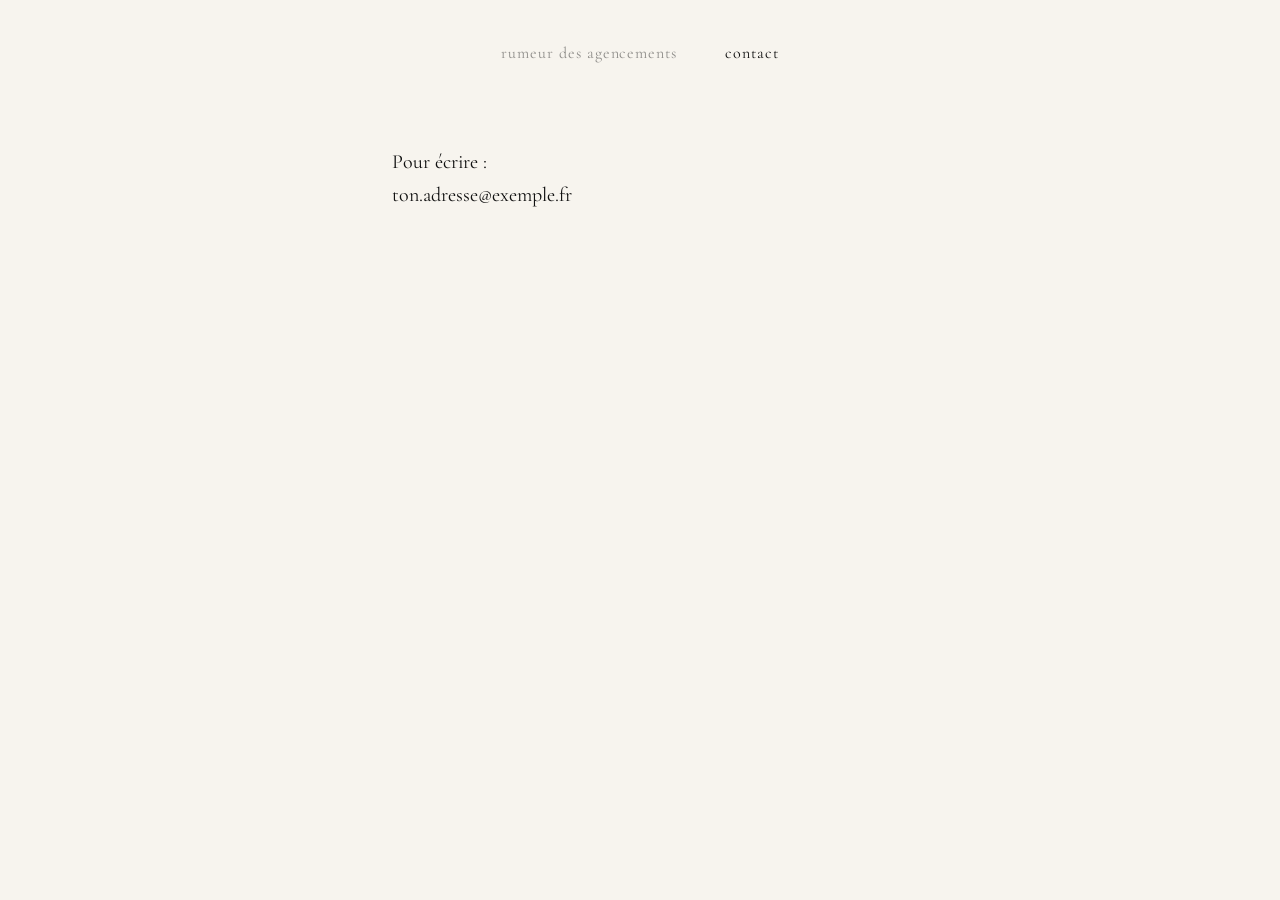
==== contact.html @ 72b26fd1 "Add files via upload" ====
<!DOCTYPE html>
<html lang="fr">
<head>
<meta charset="utf-8">
<meta name="viewport" content="width=device-width, initial-scale=1">
<title>Rumeur des agencements</title>
<link rel="preconnect" href="https://fonts.googleapis.com">
<link rel="preconnect" href="https://fonts.gstatic.com" crossorigin>
<link href="https://fonts.googleapis.com/css2?family=Cormorant+Garamond:ital,wght@0,400;0,500;1,400&display=swap" rel="stylesheet">
<link rel="stylesheet" href="style.css">
</head>
<body>
<nav>
  <a href="rumeur.html">rumeur des agencements</a>
  <a href="contact.html">contact</a>
</nav>
<main class="contact" id="contact"></main>
<script src="site.js"></script>
<script>
  lire('contact.txt').then(c => document.getElementById('contact').textContent = c.trim());
</script>
</body>
</html>
---- style.css ----
:root { --fond: #f7f4ee; --encre: #111; }
* { box-sizing: border-box; margin: 0; padding: 0; }
html, body { background: var(--fond); color: var(--encre); }
body {
  font-family: 'Cormorant Garamond', Georgia, serif;
  font-size: 20px;
  line-height: 1.65;
  min-height: 100vh;
}
nav {
  display: flex;
  justify-content: center;
  gap: 3rem;
  padding: 2.5rem 1rem 0;
  font-size: 1rem;
  letter-spacing: .06em;
}
nav a { color: var(--encre); text-decoration: none; opacity: .45; transition: opacity .4s; }
nav a:hover, nav a.actif { opacity: 1; }
main { max-width: 34rem; margin: 0 auto; padding: 0 1.5rem 6rem; }

/* Accueil */
.accueil {
  display: flex; flex-direction: column; justify-content: center; align-items: center;
  text-align: center; min-height: 78vh;
}
.phrase { font-style: italic; font-size: 1.6rem; white-space: pre-line; }
button {
  font: inherit; font-size: 1rem; letter-spacing: .06em;
  background: none; border: none; color: var(--encre);
  cursor: pointer; margin-top: 3rem; opacity: .45; transition: opacity .4s;
}
button:hover { opacity: 1; }
#emergence { margin-top: 3rem; min-height: 8rem; white-space: pre-line; opacity: 0; transition: opacity 1.2s; }
#emergence.la { opacity: 1; }

/* Rumeur des agencements */
.texte { white-space: pre-line; padding: 4.5rem 0 0; }
.date { display: block; font-size: .8rem; opacity: .45; margin-top: 1.2rem; }

/* Contact */
.contact { white-space: pre-line; padding-top: 5rem; }
.contact a { color: var(--encre); }
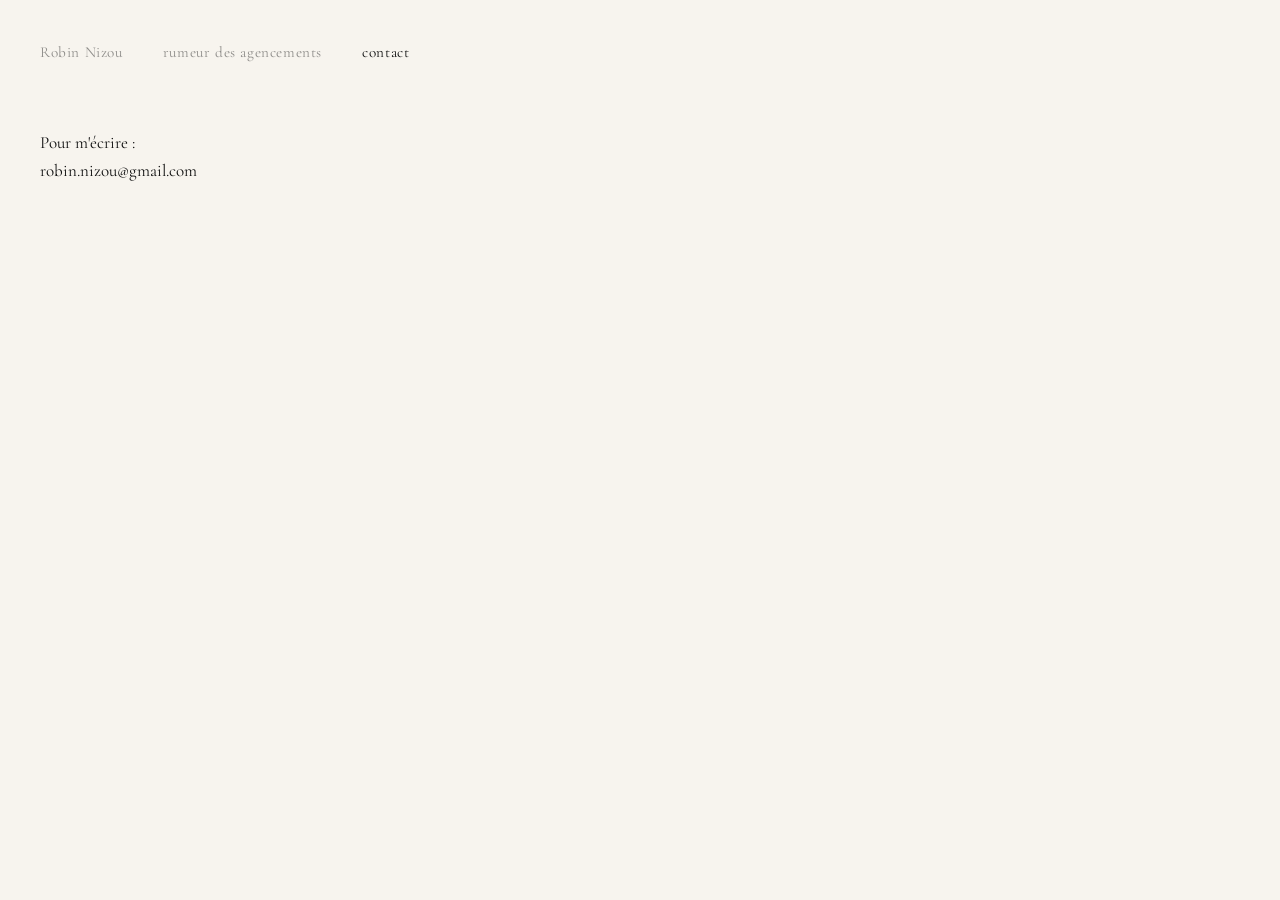
==== commit 6e5eee31: "Add files via upload" ====
--- a/contact.html
+++ b/contact.html
@@ -11,6 +11,7 @@
 </head>
 <body>
 <nav>
+  <a href="index.html">Robin Nizou</a>
   <a href="rumeur.html">rumeur des agencements</a>
   <a href="contact.html">contact</a>
 </nav>
--- a/style.css
+++ b/style.css
@@ -3,41 +3,38 @@
 html, body { background: var(--fond); color: var(--encre); }
 body {
   font-family: 'Cormorant Garamond', Georgia, serif;
-  font-size: 20px;
+  font-size: 17px;
   line-height: 1.65;
   min-height: 100vh;
 }
 nav {
   display: flex;
-  justify-content: center;
-  gap: 3rem;
-  padding: 2.5rem 1rem 0;
-  font-size: 1rem;
-  letter-spacing: .06em;
+  flex-wrap: wrap;
+  gap: .4rem 2.5rem;
+  padding: 2.5rem 2.5rem 0;
+  font-size: .95rem;
+  letter-spacing: .04em;
 }
 nav a { color: var(--encre); text-decoration: none; opacity: .45; transition: opacity .4s; }
 nav a:hover, nav a.actif { opacity: 1; }
-main { max-width: 34rem; margin: 0 auto; padding: 0 1.5rem 6rem; }
+main { max-width: 34rem; padding: 0 2.5rem 6rem; }
 
 /* Accueil */
-.accueil {
-  display: flex; flex-direction: column; justify-content: center; align-items: center;
-  text-align: center; min-height: 78vh;
-}
-.phrase { font-style: italic; font-size: 1.6rem; white-space: pre-line; }
+.accueil { padding-top: 9rem; }
+.phrase { font-style: italic; font-size: 1.25rem; white-space: pre-line; }
 button {
-  font: inherit; font-size: 1rem; letter-spacing: .06em;
+  font: inherit; font-size: .95rem; letter-spacing: .04em;
   background: none; border: none; color: var(--encre);
-  cursor: pointer; margin-top: 3rem; opacity: .45; transition: opacity .4s;
+  cursor: pointer; margin-top: 2.5rem; padding: 0; text-align: left; opacity: .45; transition: opacity .4s;
 }
 button:hover { opacity: 1; }
 #emergence { margin-top: 3rem; min-height: 8rem; white-space: pre-line; opacity: 0; transition: opacity 1.2s; }
 #emergence.la { opacity: 1; }
 
 /* Rumeur des agencements */
-.texte { white-space: pre-line; padding: 4.5rem 0 0; }
+.texte { white-space: pre-line; padding: 4rem 0 0; }
 .date { display: block; font-size: .8rem; opacity: .45; margin-top: 1.2rem; }
 
 /* Contact */
-.contact { white-space: pre-line; padding-top: 5rem; }
+.contact { white-space: pre-line; padding-top: 4rem; }
 .contact a { color: var(--encre); }
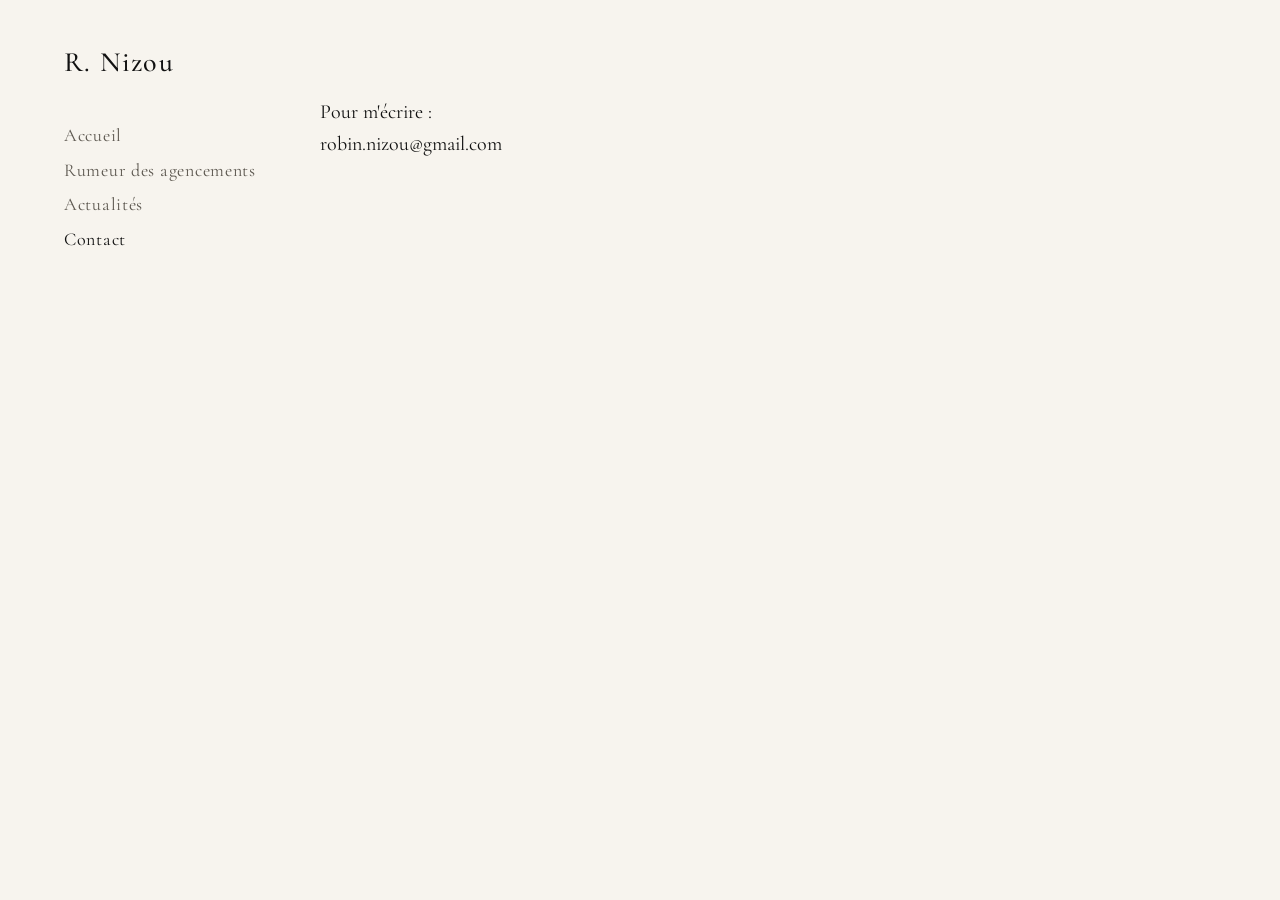
==== commit 4d9f59e4: "Add files via upload" ====
--- a/contact.html
+++ b/contact.html
@@ -3,22 +3,30 @@
 <head>
 <meta charset="utf-8">
 <meta name="viewport" content="width=device-width, initial-scale=1">
-<title>Rumeur des agencements</title>
+<title>Contact · R. Nizou</title>
 <link rel="preconnect" href="https://fonts.googleapis.com">
 <link rel="preconnect" href="https://fonts.gstatic.com" crossorigin>
 <link href="https://fonts.googleapis.com/css2?family=Cormorant+Garamond:ital,wght@0,400;0,500;1,400&display=swap" rel="stylesheet">
 <link rel="stylesheet" href="style.css">
 </head>
 <body>
-<nav>
-  <a href="index.html">Robin Nizou</a>
-  <a href="rumeur.html">rumeur des agencements</a>
-  <a href="contact.html">contact</a>
-</nav>
-<main class="contact" id="contact"></main>
+<div class="page">
+<aside>
+  <h1 class="nom"><a href="index.html">R. Nizou</a></h1>
+  <nav aria-label="Navigation principale">
+    <a href="index.html">Accueil</a>
+    <a href="rumeur.html">Rumeur des agencements</a>
+    <a href="actualites.html">Actualités</a>
+    <a href="contact.html">Contact</a>
+  </nav>
+</aside>
+<main>
+<div class="colonne">
+  <p class="contact" id="contact"></p>
+</div>
+</main>
+</div>
 <script src="site.js"></script>
-<script>
-  lire('contact.txt').then(c => document.getElementById('contact').textContent = c.trim());
-</script>
+<script>lire('contact.txt').then(c => document.getElementById('contact').textContent = c.trim());</script>
 </body>
 </html>
--- a/style.css
+++ b/style.css
@@ -1,40 +1,55 @@
-:root { --fond: #f7f4ee; --encre: #111; }
-* { box-sizing: border-box; margin: 0; padding: 0; }
-html, body { background: var(--fond); color: var(--encre); }
+:root { --fond: #f7f4ee; --encre: #111; --gris: #5c574f; }
+* { box-sizing: border-box; }
+html, body { margin: 0; background: var(--fond); color: var(--encre); }
 body {
   font-family: 'Cormorant Garamond', Georgia, serif;
-  font-size: 17px;
-  line-height: 1.65;
-  min-height: 100vh;
+  font-size: 20px;
+  line-height: 1.6;
+  text-align: left;
 }
-nav {
-  display: flex;
-  flex-wrap: wrap;
-  gap: .4rem 2.5rem;
-  padding: 2.5rem 2.5rem 0;
-  font-size: .95rem;
-  letter-spacing: .04em;
+a { color: var(--encre); text-decoration: none; }
+a:hover, button:hover { text-decoration: underline; }
+a:focus-visible, button:focus-visible { outline: 2px solid var(--encre); outline-offset: 3px; }
+
+.page { display: flex; flex-wrap: wrap; align-items: flex-start; min-height: 100vh; }
+
+/* Colonne de gauche */
+aside {
+  flex: 0 0 280px;
+  padding: 40px 0 40px clamp(20px, 5vw, 64px);
+  display: flex; flex-direction: column; align-items: flex-start; gap: 36px;
 }
-nav a { color: var(--encre); text-decoration: none; opacity: .45; transition: opacity .4s; }
-nav a:hover, nav a.actif { opacity: 1; }
-main { max-width: 34rem; padding: 0 2.5rem 6rem; }
+.nom { margin: 0; font-size: 28px; font-weight: 500; letter-spacing: .05em; }
+nav { display: flex; flex-direction: column; align-items: flex-start; gap: 6px; font-size: 18px; letter-spacing: .04em; }
+nav a { color: var(--gris); }
+nav a.actif { color: var(--encre); }
+
+/* Contenu */
+main { flex: 999 1 520px; min-width: 0; padding: 40px clamp(20px, 5vw, 64px) 140px 40px; }
+.colonne { max-width: 680px; padding-top: 56px; }
 
 /* Accueil */
-.accueil { padding-top: 9rem; }
-.phrase { font-style: italic; font-size: 1.25rem; white-space: pre-line; }
+.phrase { margin: 0; font-style: italic; font-size: 26px; white-space: pre-line; transition: opacity .9s, visibility .9s; }
+.phrase.cachee { opacity: 0; visibility: hidden; }
 button {
-  font: inherit; font-size: .95rem; letter-spacing: .04em;
+  font: inherit; font-size: 18px; letter-spacing: .04em;
   background: none; border: none; color: var(--encre);
-  cursor: pointer; margin-top: 2.5rem; padding: 0; text-align: left; opacity: .45; transition: opacity .4s;
+  cursor: pointer; margin: 40px 0 0; padding: 4px 0; text-align: left;
 }
-button:hover { opacity: 1; }
-#emergence { margin-top: 3rem; min-height: 8rem; white-space: pre-line; opacity: 0; transition: opacity 1.2s; }
-#emergence.la { opacity: 1; }
+#emergence { margin-top: 48px; white-space: pre-line; opacity: 0; visibility: hidden; transition: opacity 1.2s; }
+#emergence.la { opacity: 1; visibility: visible; }
 
-/* Rumeur des agencements */
-.texte { white-space: pre-line; padding: 4rem 0 0; }
-.date { display: block; font-size: .8rem; opacity: .45; margin-top: 1.2rem; }
+/* Listes de textes (rumeur, actualités) */
+.texte { white-space: pre-line; margin: 0 0 4rem; }
+.date { display: block; margin-top: 18px; font-size: 16px; color: var(--gris); }
 
 /* Contact */
-.contact { white-space: pre-line; padding-top: 4rem; }
-.contact a { color: var(--encre); }
+.contact { white-space: pre-line; margin: 0; }
+.contact a { text-decoration: underline; }
+
+/* Petit écran : le menu passe au-dessus */
+@media (max-width: 820px) {
+  aside { flex-basis: 100%; padding-right: 20px; padding-bottom: 0; gap: 20px; }
+  main { padding: 8px 20px 100px clamp(20px, 5vw, 64px); }
+  .colonne { padding-top: 24px; }
+}
